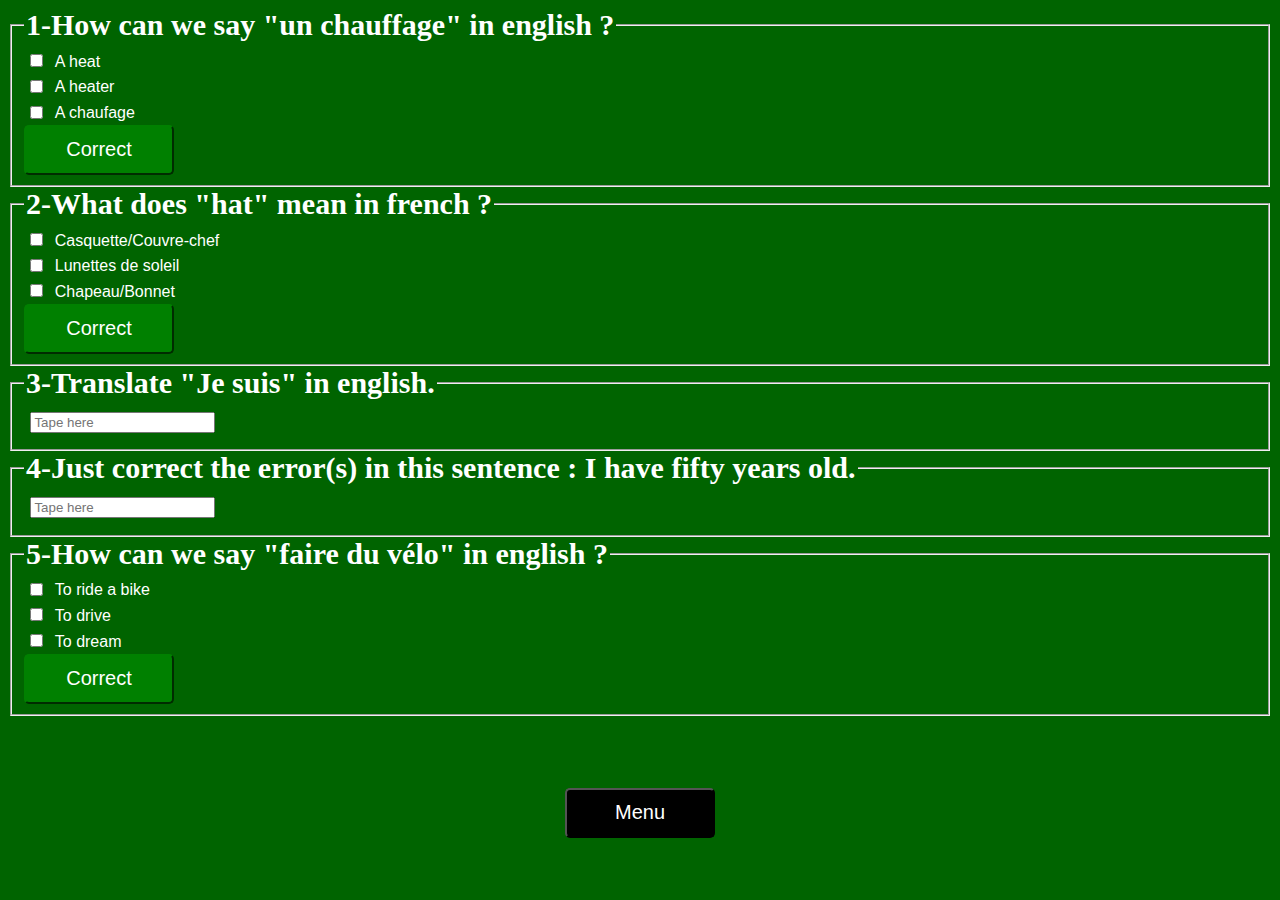
==== easytest.html @ 44fe2e87 "Add files via upload" ====
<!DOCTYPE html>
<html>
<head>
	<meta charset="utf-8">
	<meta name="viewport" content="width=device-width, initial-scale=1">
	<link rel="stylesheet" type="text/css" href="css/stylecogi.css">
	<script src="javascript\testmenu.js"></script>
	<script src="javascript\easytest.js"></script>
	<link rel="icon" href="images\brain.ico">
	<title>Easy test</title>
</head>
<body class="easytest">
	<fieldset>
    <legend><div class="questionseasy">1-How can we say "un chauffage" in english ?</div>
</legend>
    <div class="answereasy">
      <input type="checkbox" id="heat" value="heat">
      <label for="heat">A heat</label>
    </div>

    <div class="answereasy">
      <input type="checkbox" id="heater" value="heater">
      <label for="heater">A heater</label>
    </div>

    <div class="answereasy">
      <input type="checkbox" id="chaufage" value="chaufage">
      <label for="chaufage">A chaufage</label>
    </div>
    <button type="submit" class="correct" onClick="easyverif('heater'); return false;">Correct
    </button>
</fieldset>
<fieldset>
    <legend><div class="questionseasy">2-What does "hat" mean in french ?</div>
</legend>
    <div class="answereasy">
      <input type="checkbox" id="casquette" value="casquette">
      <label for="casquette">Casquette/Couvre-chef</label>
    </div>

    <div class="answereasy">
      <input type="checkbox" id="lunettesdesoleil" value="lunettesdesoleil">
      <label for="lunettesdesoleil">Lunettes de soleil</label>
    </div>

    <div class="answereasy">
      <input type="checkbox" id="chapeau/bonnet" value="chapeau/bonnet">
      <label for="chapeau/bonnet">Chapeau/Bonnet</label>
    </div>
    <button type="submit" class="correct" onClick="easyverif('chapeau/bonnet'); return false;">Correct</button>
</fieldset>
<fieldset>
    <legend><div class="questionseasy">3-Translate "Je suis" in english.</div>
</legend>
    <form name="jesuis">
    	<input type="text" name="jesuis" autocomplete="off" placeholder="Tape here">
    </form>
</fieldset>
<fieldset>
	<legend><div class="questionseasy">4-Just correct the error(s) in this sentence : I have fifty years old.</div></legend>
	<form name="have">
    	<input type="text" name="have" autocomplete="off" placeholder="Tape here">
    </form>
</fieldset>
<fieldset>
	<legend><div class="questionseasy">5-How can we say "faire du vélo" in english ?</div></legend>
	<div class="answereasy">
      <input type="checkbox" id="ridebike" value="ridebike">
      <label for="ridebike">To ride a bike</label>
    </div>

    <div class="answereasy">
      <input type="checkbox" id="drive" value="drive">
      <label for="drive">To drive</label>
    </div>

    <div class="answereasy">
      <input type="checkbox" id="dream" value="dream">
      <label for="dream">To dream</label>
    </div>
    <button type="submit" class="correct" onClick="easyverif('ridebike'); return false;">Correct
    </button>
</fieldset>
<div>
<br><br><br><br>
<center>
<button class="Home" onclick="Menu()">Menu</button>
</center>
</div>
<p id="affrightans"></p>
<form method="post" id="easyverif" action="">
</form>
</body>
</html>
---- css/stylecogi.css ----
body{
	background-color: paleturquoise;
}
.top {
	font-style: italic;
	font-size: 60px;
	text-align: center;
	margin:40px;
 font-family: Tahoma, Garamond, sans-serif, Arial;
}
.buttontest {
	font-size: 20px;
background-color:black ;
 border-color:black ; 
 color:white ; 
 border-radius: 5px ; 
 height: 50px;
 width: 200px;
}
.buttontest:hover {
	opacity: 70%;
}
p span {
	font-weight: bold;
	font-size: 20px;
	font-family: Tahoma, Garamond, sans-serif, Arial;;
	margin: 40px;
  display: block;
}
.enc {
	font-weight: bold;
	font-size: 35px;
	font-family: Tahoma, Garamond, sans-serif, Arial;;
	margin: 40px;
}

/*Menu*/

.bodymenu{
	background-color: yellow;
}
.menutop {
	font-weight: bold;
	font-style: italic;
	font-size: 60px;
	text-align: center;
	margin:40px;
 font-family: Tahoma, Garamond, sans-serif, Arial;
}
.Easy {
	font-size: 20px;
background-color:darkgreen ;
 border-color:darkgreen ; 
 color:white ; 
 border-radius: 5px ; 
 height: 50px;
 width: 150px;
}
.Easy:hover {
	font-size: 20px;
background-color:lightgreen ;
 border-color:lightgreen ; 
 color:white ; 
 border-radius: 5px ; 
 height: 50px;
 width: 150px;
}
.Medium {
	font-size: 20px;
background-color:darkorange ;
 border-color:darkorange ; 
 color:white ; 
 border-radius: 5px ; 
 height: 50px;
 width: 150px;
}
.Medium:hover {
	font-size: 20px;
background-color:orange ;
 border-color:orange ; 
 color:white ; 
 border-radius: 5px ; 
 height: 50px;
 width: 150px;
}
.Hard {
	font-size: 20px;
background-color:darkred ;
 border-color:darkred ; 
 color:white ; 
 border-radius: 5px ; 
 height: 50px;
 width: 150px;
}
.Hard:hover {
font-size: 20px;
background-color:red ;
 border-color:red ; 
 color:white ; 
 border-radius: 5px ; 
 height: 50px;
 width: 150px;
}
.Mixed {
	font-size: 20px;
background-color:darkblue;
 border-color:darkblue ; 
 color:white ; 
 border-radius: 5px ; 
 height: 50px;
 width: 150px;
}
.Mixed:hover {
font-size: 20px;
background-color:blue ;
 border-color:blue ; 
 color:white ; 
 border-radius: 5px ; 
 height: 50px;
 width: 150px;
}
.Home {
font-size: 20px;
background-color:black;
 border-color:black ; 
 color:white ; 
 border-radius: 5px ; 
 height: 50px;
 width: 150px;
}
.Home:hover {
font-size: 20px;
background-color:white ;
 border-color:white ; 
 color:black ; 
 border-radius: 5px ; 
 height: 50px;
 width: 150px;
}

/*Easy test*/

.easytest {
	background-color: darkgreen;
}
p,
label {
    font: 1rem 'Fira Sans', sans-serif;
}

input {
    margin: 0.4rem;
}
.questionseasy {
	font-size: 30px;
	font-weight: bold;
	color: white;
}
.answereasy {
	font-size: 20px;
	color: white;
}
.correct {
font-size: 20px;
background-color:green;
border-color:green;
color:white;
border-radius: 5px;
height: 50px;
width: 150px;
}
.correct:hover {
font-size: 20px;
background-color:lightgreen;
border-color:lightgreen;
color:black;
border-radius: 5px;
height: 50px;
width: 150px;
}
/*Medium test*/

.mediumtest {
	background-color: darkorange;
}

/*Hard test*/

.hardtest {
	background-color: darkred;
}

/*Mixed test*/

.mixedtest {
	background-color: darkblue;
}
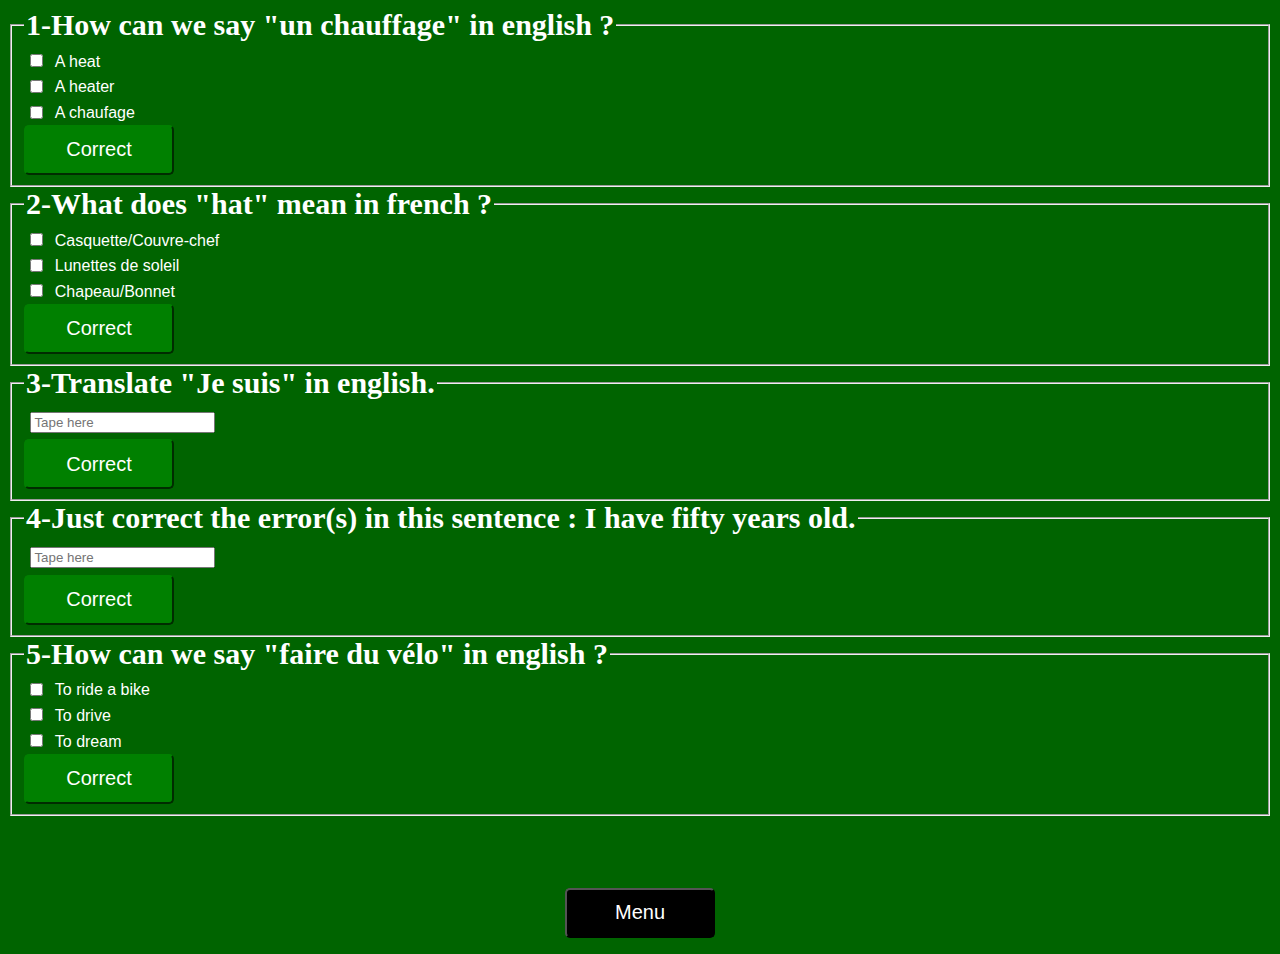
==== commit d21cb39c: "Update easytest.html" ====
--- a/easytest.html
+++ b/easytest.html
@@ -55,12 +55,16 @@
     <form name="jesuis">
     	<input type="text" name="jesuis" autocomplete="off" placeholder="Tape here">
     </form>
+	 <button type="submit" class="correct" onClick="in1check()">Correct
+    </button>
 </fieldset>
 <fieldset>
 	<legend><div class="questionseasy">4-Just correct the error(s) in this sentence : I have fifty years old.</div></legend>
 	<form name="have">
     	<input type="text" name="have" autocomplete="off" placeholder="Tape here">
     </form>
+	 <button type="submit" class="correct" onClick="in2check()">Correct
+    </button>
 </fieldset>
 <fieldset>
 	<legend><div class="questionseasy">5-How can we say "faire du vélo" in english ?</div></legend>
@@ -91,4 +95,4 @@
 <form method="post" id="easyverif" action="">
 </form>
 </body>
-</html>+</html>
